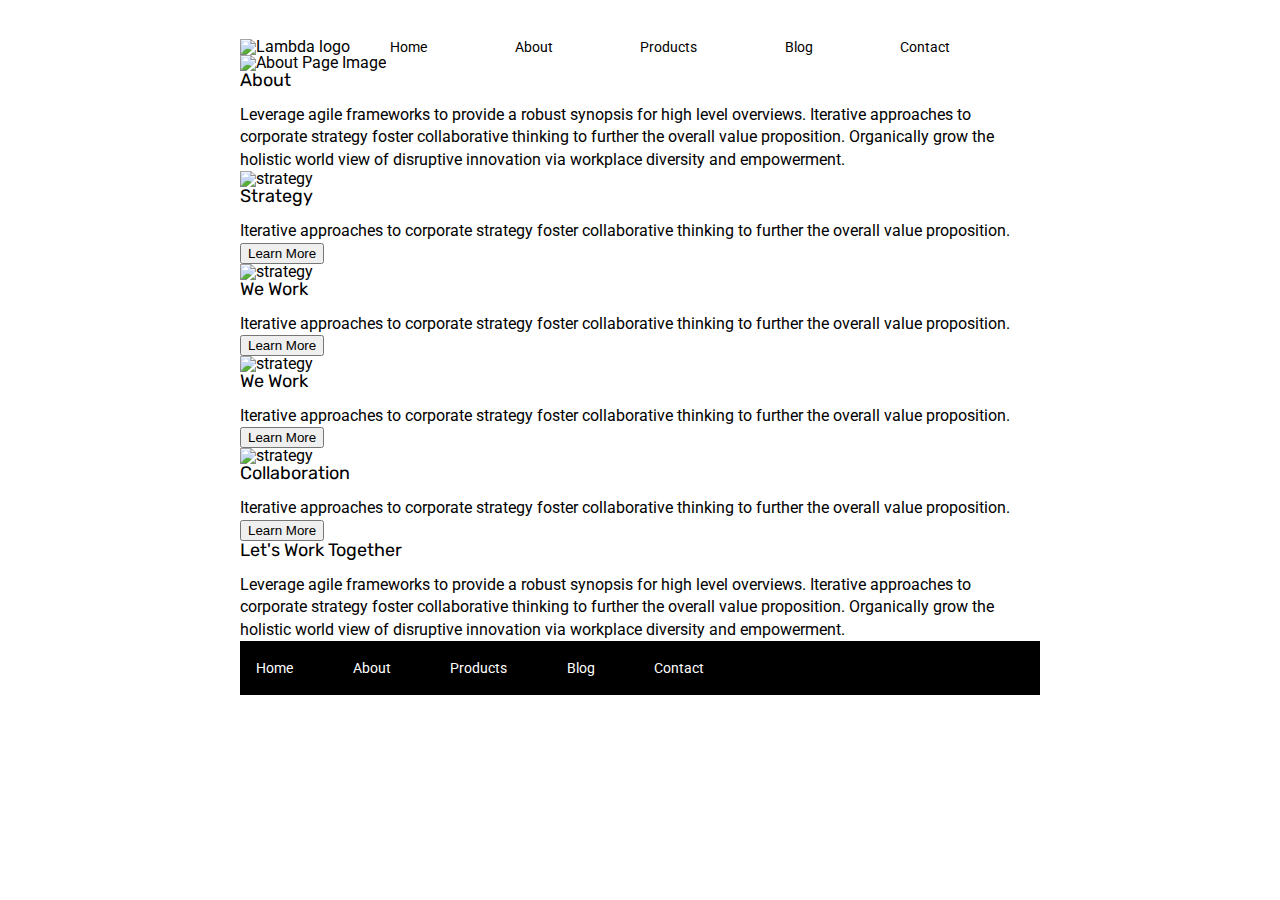
==== about.html @ 8b891d4a "updated about page HTML" ====
<!doctype html>

<html lang="en">
<head>
  <meta charset="utf-8">

  <title>Sprint Challenge - About</title>

  <link href="https://fonts.googleapis.com/css?family=Roboto|Rubik" rel="stylesheet">
  <link rel="stylesheet" href="css/index.css">

</head>

<body>
  <div class="container-about">
      <header>
            <img class="logo" src="/Users/benjaminearley/Sprint-Challenge--User-Interface/img/lambda-black.png" alt="Lambda logo">
            <nav>
                <a href="index.html">Home</a>
                <a href="about.html">About</a>
                <a href="#">Products</a>
                <a href="#">Blog</a>
                <a href="#">Contact</a>
            </nav>
      </header>
        
      <img src="/Users/benjaminearley/Sprint-Challenge--User-Interface/img/jumbo-about.png" alt="About Page Image">
      
      <section class="top-section">
        <h1>About</h1>

        <p>Leverage agile frameworks to provide a robust synopsis for high level overviews. Iterative approaches to corporate strategy foster collaborative thinking to further the overall value proposition. Organically grow the holistic world view of disruptive innovation via workplace diversity and empowerment.</p>
      </section>

      <section class="mid-section">  
        <div>
          <img class="about-img" src="img/about-plan.png" alt="strategy">
          
          <h2>Strategy</h2>
          
          <p>Iterative approaches to corporate strategy foster collaborative thinking to further the overall value proposition.</p>

          <button>Learn More</button>
        </div>

        <div>
          <img src="img/about-working.png" alt="strategy">
          
          <h2>We Work</h2> 
          
          <p>Iterative approaches to corporate strategy foster collaborative thinking to further the overall value proposition.</p>

          <button>Learn More</button>
        </div>
      
        <div>
          <img src="img/about-office.png" alt="strategy">
        
          <h2>We Work</h2> 

          <p>Iterative approaches to corporate strategy foster collaborative thinking to further the overall value proposition.</p>

          <button>Learn More</button>
        </div>

        <div>
          <img src="img/about-meeting.png" alt="strategy">
          
          <h2>Collaboration</h2>
          
          <p>Iterative approaches to corporate strategy foster collaborative thinking to further the overall value proposition.</p>

          <button>Learn More</button>
        </div>
      </section> 
        
      <section class="bottom-section">
        <h2>Let's Work Together</h2>

        <p>Leverage agile frameworks to provide a robust synopsis for high level overviews. Iterative approaches to corporate strategy foster collaborative thinking to further the overall value proposition. Organically grow the holistic world view of disruptive innovation via workplace diversity and empowerment.</p>      
      </section> 
      
      <footer>
        <nav>
          <a href="index.html">Home</a>
          <a href="#">About</a>
          <a href="#">Products</a>
          <a href="#">Blog</a>
          <a href="#">Contact</a>
        </nav>
      </footer>
    </div><!-- container -->        
</body>
</html>
---- css/index.css ----
/* http://meyerweb.com/eric/tools/css/reset/ 
   v2.0 | 20110126
   License: none (public domain)
*/

html, body, div, span, applet, object, iframe,
h1, h2, h3, h4, h5, h6, p, blockquote, pre,
a, abbr, acronym, address, big, cite, code,
del, dfn, em, img, ins, kbd, q, s, samp,
small, strike, strong, sub, sup, tt, var,
b, u, i, center,
dl, dt, dd, ol, ul, li,
fieldset, form, label, legend,
table, caption, tbody, tfoot, thead, tr, th, td,
article, aside, canvas, details, embed, 
figure, figcaption, footer, header, hgroup, 
menu, nav, output, ruby, section, summary,
time, mark, audio, video {
	margin: 0;
	padding: 0;
	border: 0;
	font-size: 100%;
	font: inherit;
	vertical-align: baseline;
}
/* HTML5 display-role reset for older browsers */
article, aside, details, figcaption, figure, 
footer, header, hgroup, menu, nav, section {
	display: block;
}
body {
	line-height: 1;
}
ol, ul {
	list-style: none;
}
blockquote, q {
	quotes: none;
}
blockquote:before, blockquote:after,
q:before, q:after {
	content: '';
	content: none;
}
table {
	border-collapse: collapse;
	border-spacing: 0;
}

* {
    box-sizing: border-box;
}

html, body {
    height: 100%;
    font-family: 'Roboto', sans-serif;
}

h1, h2, h3, h4, h5 {
    font-size: 18px;
    margin-bottom: 15px;
    font-family: 'Rubik', sans-serif;
}

p {
    line-height: 1.4;
}

.container {
    width: 800px;
    margin: 0 auto;
}

header {
    width: 100%;
    display: flex;
    align-items: baseline;
}

header .logo {
    margin-top: 20px;
    margin-right: 40px;
}

header nav {
    margin-top: 40px; 
    width: 560px;
    display: flex;
    justify-content: center;
    justify-content: space-between;
}

header nav a {
    text-decoration: none;
    color: black;
    font-size: 14px;
}

header nav a:hover {
    text-decoration: underline;
    color: rgb(136, 127, 255);
}

.container .home-img {
    margin-top: 40px;
    margin-bottom: 20px;
}

.top-content {
    display: flex;
    flex-wrap: wrap;
    justify-content: space-evenly;
    margin-bottom: 20px;
    border-bottom: 1px dashed black;
}

.top-content .text-container {
    width: 48%;
    padding: 0 1%;
    padding-bottom: 20px;  
}

.middle-content {
    margin-bottom: 20px;
    border-bottom: 1px dashed black;
}

.middle-content h2 {
    padding: 0 2%;
    margin-bottom: 0;
}

.middle-content .boxes {
    display: flex;
    flex-wrap: wrap;
    justify-content: space-evenly;
}

.middle-content .boxes .box {
    width: 12.5%;
    height: 100px;
    /* background: black; */
    margin: 20px 2.5%;
    color: white;
    display: flex;
    align-items: center;
    justify-content: center;
}

.middle-content .boxes #box1 {
    background: teal;
}

.middle-content .boxes #box2 {
    background: gold;
}

.middle-content .boxes #box3 {
    background: cadetblue;
}

.middle-content .boxes #box4 {
    background: coral;
}

.middle-content .boxes #box5 {
    background: crimson;
}

.middle-content .boxes #box6 {
    background: forestgreen;
}

.middle-content .boxes #box7 {
    background: darkorchid;
}

.middle-content .boxes #box8 {
    background: hotpink;
}

.middle-content .boxes #box9 {
    background: indigo;
}

.middle-content .boxes #box10 {
    background: dodgerblue;
}

.bottom-content {
    display: flex;
    margin: 0 2% 20px;
    justify-content: space-around;
}

.bottom-content .text-container {
    padding-right: 4%;
}

.bottom-content .text-container:last-child {
    padding-right: 0;
}

footer {
    width: 100%;
    background: black;
}

footer nav {
    width: 60%;
    display: flex;
    justify-content: space-between;
    align-items: center;
    padding: 20px 2%;
    font-size: 14px;
}

footer nav a {
    color: white;
    text-decoration: none;
}


/*About Page Content*/

.container-about {
    width: 800px;
    margin: 0 auto;
}
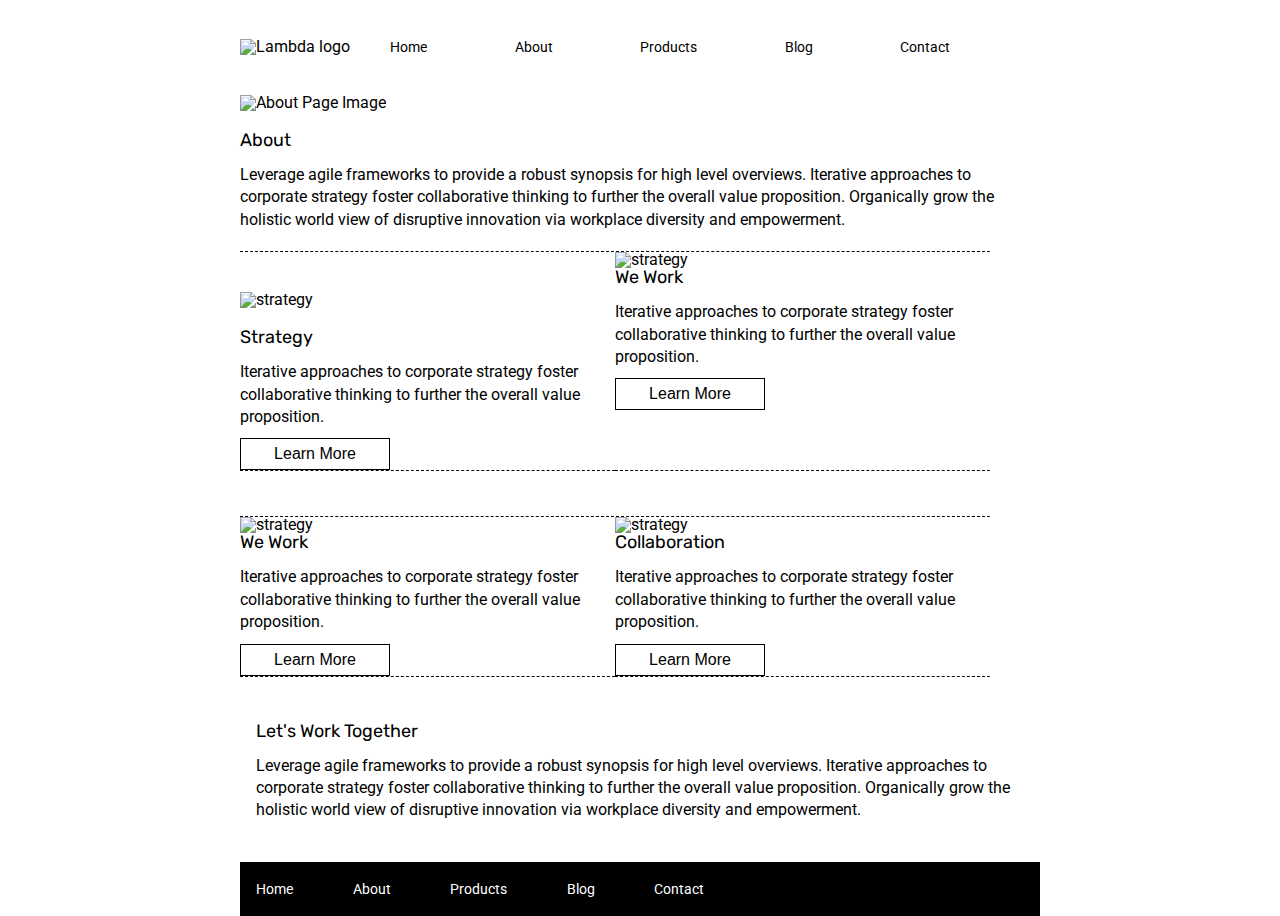
==== commit e51de47c: "update to about page" ====
--- a/about.html
+++ b/about.html
@@ -24,7 +24,7 @@
             </nav>
       </header>
         
-      <img src="/Users/benjaminearley/Sprint-Challenge--User-Interface/img/jumbo-about.png" alt="About Page Image">
+      <img class="about-img" src="/Users/benjaminearley/Sprint-Challenge--User-Interface/img/jumbo-about.png" alt="About Page Image">
       
       <section class="top-section">
         <h1>About</h1>
@@ -33,51 +33,59 @@
       </section>
 
       <section class="mid-section">  
-        <div>
+        <div class="m-s">
           <img class="about-img" src="img/about-plan.png" alt="strategy">
           
-          <h2>Strategy</h2>
+            <h2>Strategy</h2>
+            
+            <p>Iterative approaches to corporate strategy foster collaborative thinking to further the overall value proposition.</p>
+
+            <button>Learn More</button>
           
-          <p>Iterative approaches to corporate strategy foster collaborative thinking to further the overall value proposition.</p>
-
-          <button>Learn More</button>
         </div>
 
-        <div>
+        <div class="m-s">
           <img src="img/about-working.png" alt="strategy">
+         
+            <h2>We Work</h2> 
           
-          <h2>We Work</h2> 
+            <p>Iterative approaches to corporate strategy foster collaborative thinking to further the overall value proposition.</p>
+
+            <button>Learn More</button>
+        
+        </div>
+      </section> 
+      
+      <section class="mid-section2">
+        <div class="m-s">
+          <img src="img/about-office.png" alt="strategy">
+         
+            <h2>We Work</h2> 
+
+            <p>Iterative approaches to corporate strategy foster collaborative thinking to further the overall value proposition.</p>
+
+            <button>Learn More</button>
           
-          <p>Iterative approaches to corporate strategy foster collaborative thinking to further the overall value proposition.</p>
-
-          <button>Learn More</button>
-        </div>
-      
-        <div>
-          <img src="img/about-office.png" alt="strategy">
-        
-          <h2>We Work</h2> 
-
-          <p>Iterative approaches to corporate strategy foster collaborative thinking to further the overall value proposition.</p>
-
-          <button>Learn More</button>
         </div>
 
-        <div>
+        <div class="m-s">
           <img src="img/about-meeting.png" alt="strategy">
-          
-          <h2>Collaboration</h2>
-          
-          <p>Iterative approaches to corporate strategy foster collaborative thinking to further the overall value proposition.</p>
+         
+            <h2>Collaboration</h2>
+            
+            <p>Iterative approaches to corporate strategy foster collaborative thinking to further the overall value proposition.</p>
 
-          <button>Learn More</button>
+            <button>Learn More</button>
+        
         </div>
       </section> 
         
       <section class="bottom-section">
+       
         <h2>Let's Work Together</h2>
-
+       <div class="btxt">
         <p>Leverage agile frameworks to provide a robust synopsis for high level overviews. Iterative approaches to corporate strategy foster collaborative thinking to further the overall value proposition. Organically grow the holistic world view of disruptive innovation via workplace diversity and empowerment.</p>      
+       </div>
       </section> 
       
       <footer>
--- a/css/index.css
+++ b/css/index.css
@@ -228,3 +228,53 @@
     margin: 0 auto;
 }
 
+.about-img {
+    margin-top: 40px;
+    margin-bottom: 20px;
+}
+
+.top-section {
+    margin-bottom: 20px;
+}
+
+.mid-section {
+    width: 750px;
+    border-top: 1px dashed black;
+    display: flex;
+    justify-content: space-between;
+}
+ 
+.mid-section .m-s {
+    border-bottom: 1px dashed black;
+    margin-bottom: 45px;
+    flex-direction: column;
+    align-items: center;
+}
+
+.mid-section2 {
+    width: 750px;
+    border-top: 1px dashed black;
+    display: flex;
+    justify-content: space-between;
+}
+
+.mid-section2 .m-s {
+    border-bottom: 1px dashed black;
+    margin-bottom: 45px;
+    flex-direction: column;
+    align-items: flex-start;
+}
+
+.bottom-section {
+    margin: 0 2% 40px;
+}
+
+.m-s button {
+    border: 1px double black;
+    font-size: 16px;
+    background: white;
+    width: 150px;
+    height: 32px;
+    margin-top: 10px;
+    cursor: pointer;
+}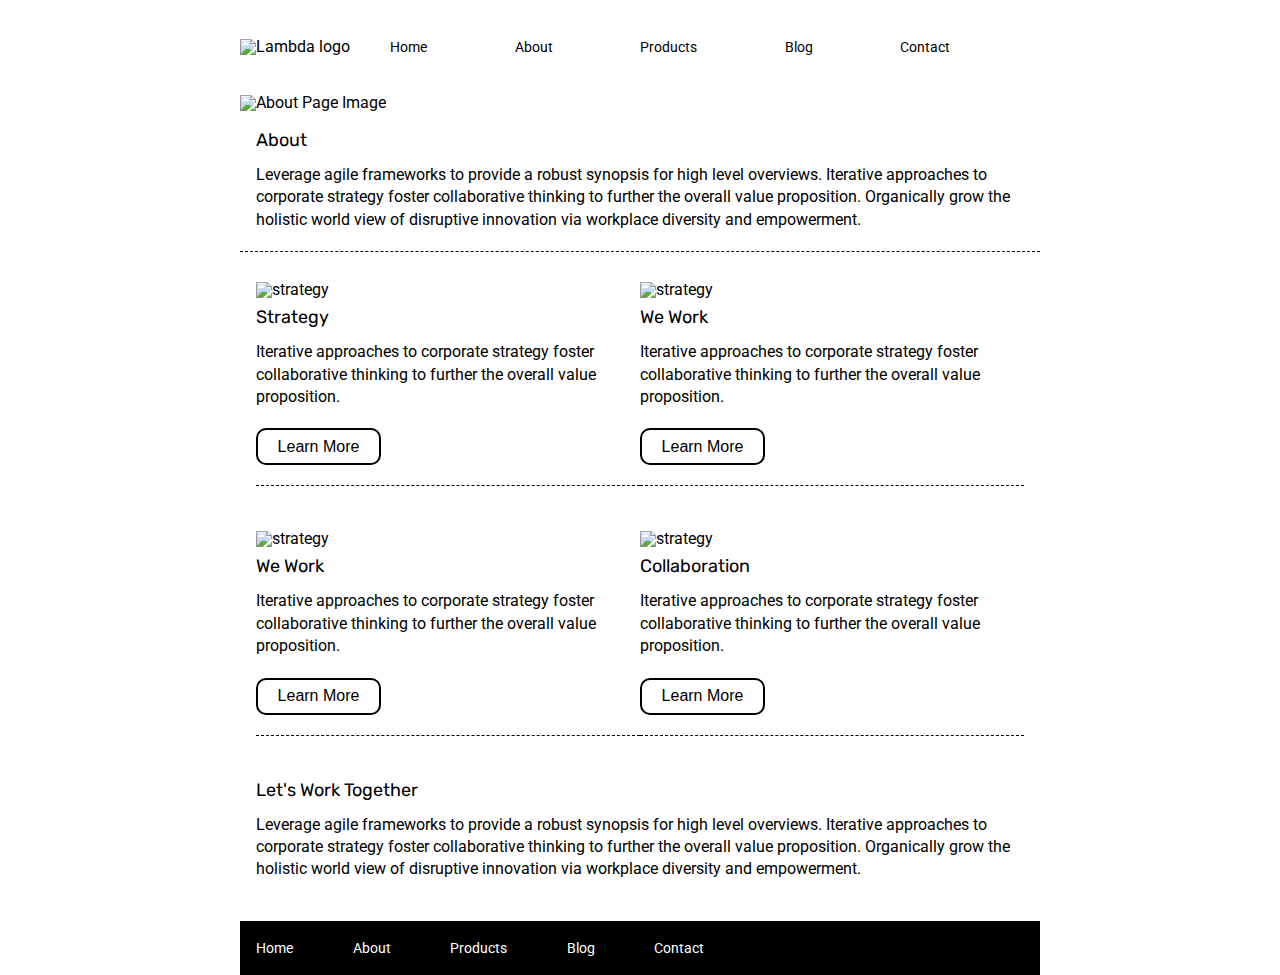
==== commit 3fe1c63d: "making corrections" ====
--- a/about.html
+++ b/about.html
@@ -27,14 +27,16 @@
       <img class="about-img" src="/Users/benjaminearley/Sprint-Challenge--User-Interface/img/jumbo-about.png" alt="About Page Image">
       
       <section class="top-section">
-        <h1>About</h1>
+        <div class="ts-text">
+          <h1>About</h1>
 
-        <p>Leverage agile frameworks to provide a robust synopsis for high level overviews. Iterative approaches to corporate strategy foster collaborative thinking to further the overall value proposition. Organically grow the holistic world view of disruptive innovation via workplace diversity and empowerment.</p>
+          <p>Leverage agile frameworks to provide a robust synopsis for high level overviews. Iterative approaches to corporate strategy foster collaborative thinking to further the overall value proposition. Organically grow the holistic world view of disruptive innovation via workplace diversity and empowerment.</p>
+          </div>
       </section>
 
       <section class="mid-section">  
         <div class="m-s">
-          <img class="about-img" src="img/about-plan.png" alt="strategy">
+          <img class="mid-imgs" src="img/about-plan.png" alt="strategy">
           
             <h2>Strategy</h2>
             
@@ -45,7 +47,7 @@
         </div>
 
         <div class="m-s">
-          <img src="img/about-working.png" alt="strategy">
+          <img class="mid-imgs" src="img/about-working.png" alt="strategy">
          
             <h2>We Work</h2> 
           
@@ -58,7 +60,7 @@
       
       <section class="mid-section2">
         <div class="m-s">
-          <img src="img/about-office.png" alt="strategy">
+          <img class="mid-imgs" src="img/about-office.png" alt="strategy">
          
             <h2>We Work</h2> 
 
@@ -69,7 +71,7 @@
         </div>
 
         <div class="m-s">
-          <img src="img/about-meeting.png" alt="strategy">
+          <img class="mid-imgs" src="img/about-meeting.png" alt="strategy">
          
             <h2>Collaboration</h2>
             
--- a/css/index.css
+++ b/css/index.css
@@ -228,41 +228,45 @@
     margin: 0 auto;
 }
 
-.about-img {
+.container-about .about-img {
     margin-top: 40px;
-    margin-bottom: 20px;
 }
 
 .top-section {
-    margin-bottom: 20px;
+    border-bottom: 1px dashed black;
+}
+
+.top-section .ts-text {
+    margin: 20px 2% 20px;
 }
 
 .mid-section {
-    width: 750px;
-    border-top: 1px dashed black;
-    display: flex;
-    justify-content: space-between;
+    display: flex;
+    margin: 10px 2% 0 2%;
 }
  
 .mid-section .m-s {
+    margin-top: 20px;
+    padding-bottom: 15px;
     border-bottom: 1px dashed black;
     margin-bottom: 45px;
     flex-direction: column;
-    align-items: center;
 }
 
 .mid-section2 {
-    width: 750px;
-    border-top: 1px dashed black;
-    display: flex;
-    justify-content: space-between;
+    display: flex;
+    margin: 0 2% 0 2%;
 }
 
 .mid-section2 .m-s {
+    padding-bottom: 15px;
     border-bottom: 1px dashed black;
     margin-bottom: 45px;
     flex-direction: column;
-    align-items: flex-start;
+}
+
+.mid-imgs {
+    padding-bottom: 10px;
 }
 
 .bottom-section {
@@ -270,11 +274,13 @@
 }
 
 .m-s button {
-    border: 1px double black;
+    border: 2px solid black;
+    border-radius: 10px;
     font-size: 16px;
     background: white;
-    width: 150px;
-    height: 32px;
-    margin-top: 10px;
+    width: 125px;
+    height: 37px;
+    margin-top: 20px;
+    margin-bottom: 5px;
     cursor: pointer;
 }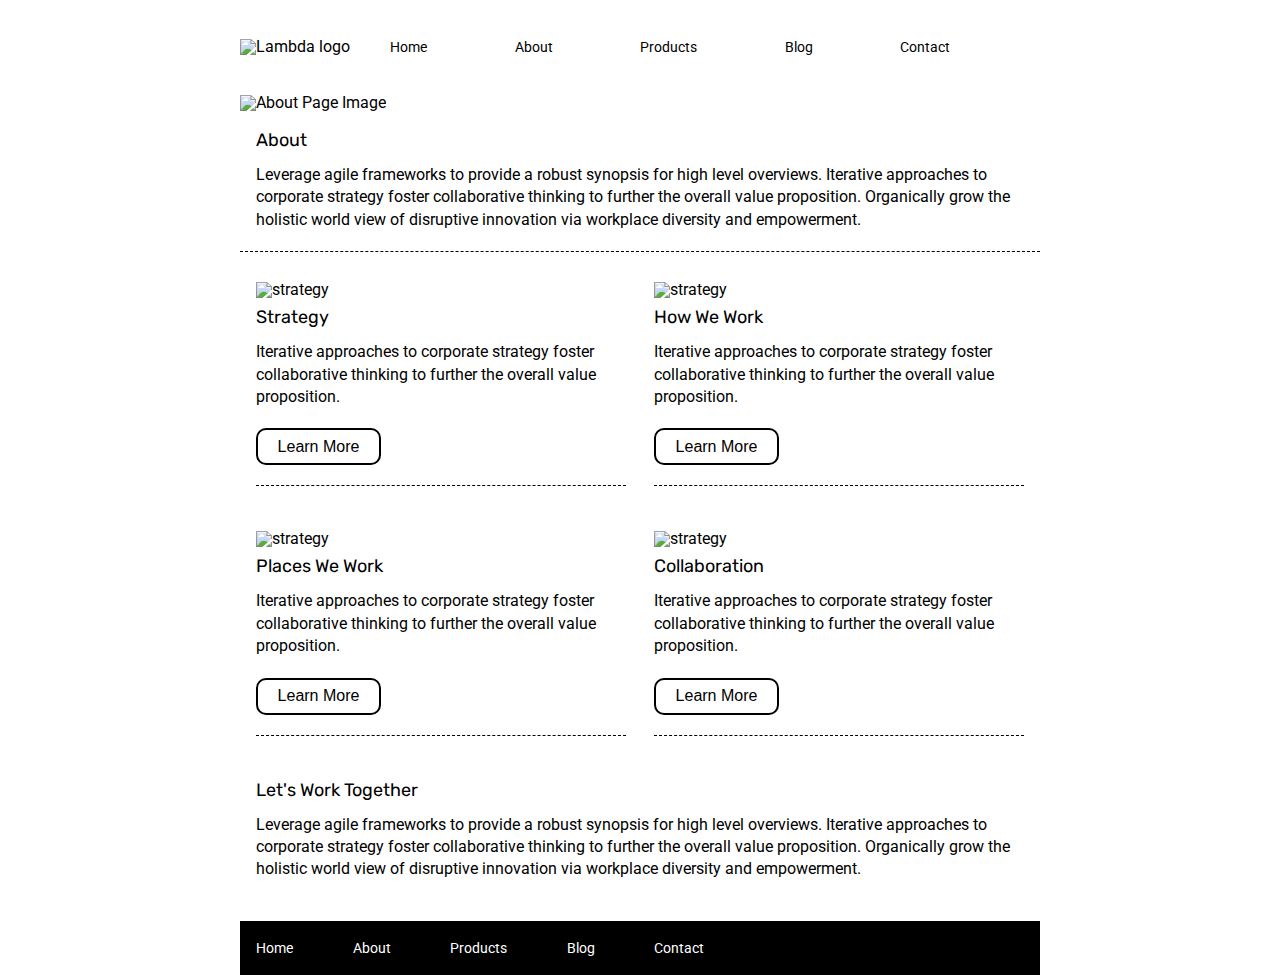
==== commit 2e1a8689: "Final Corrections/ Final Push" ====
--- a/about.html
+++ b/about.html
@@ -49,7 +49,7 @@
         <div class="m-s">
           <img class="mid-imgs" src="img/about-working.png" alt="strategy">
          
-            <h2>We Work</h2> 
+            <h2>How We Work</h2> 
           
             <p>Iterative approaches to corporate strategy foster collaborative thinking to further the overall value proposition.</p>
 
@@ -62,7 +62,7 @@
         <div class="m-s">
           <img class="mid-imgs" src="img/about-office.png" alt="strategy">
          
-            <h2>We Work</h2> 
+            <h2>Places We Work</h2> 
 
             <p>Iterative approaches to corporate strategy foster collaborative thinking to further the overall value proposition.</p>
 
--- a/css/index.css
+++ b/css/index.css
@@ -243,9 +243,11 @@
 .mid-section {
     display: flex;
     margin: 10px 2% 0 2%;
+    justify-content: space-between;
 }
  
 .mid-section .m-s {
+    width: 370px;
     margin-top: 20px;
     padding-bottom: 15px;
     border-bottom: 1px dashed black;
@@ -256,9 +258,11 @@
 .mid-section2 {
     display: flex;
     margin: 0 2% 0 2%;
+    justify-content: space-between;
 }
 
 .mid-section2 .m-s {
+    width: 370px;
     padding-bottom: 15px;
     border-bottom: 1px dashed black;
     margin-bottom: 45px;
